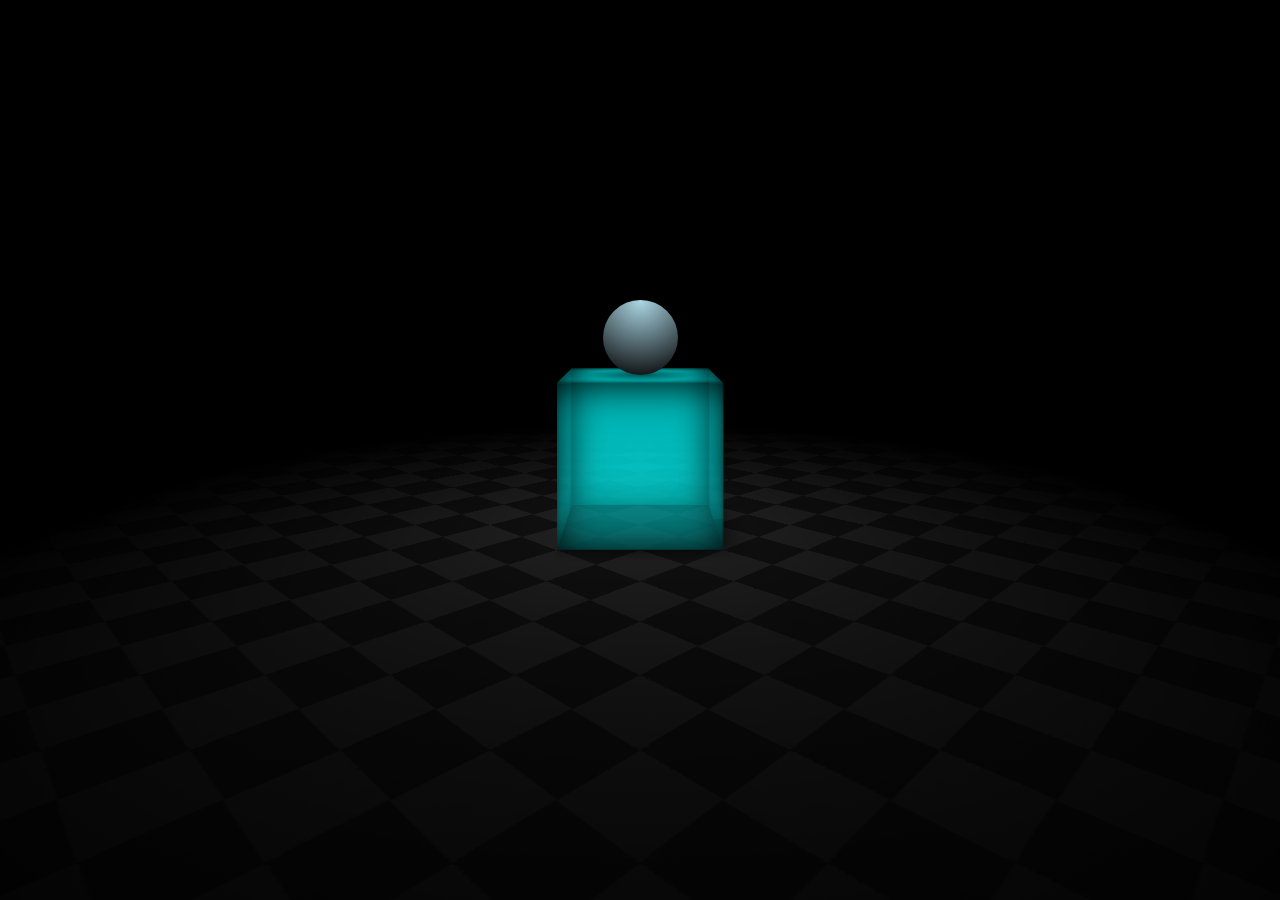
==== index.html @ 88fb0f55 "initial" ====
<!DOCTYPE html>
<html lang="en">

<head>
  <meta charset="UTF-8">
  <link rel="stylesheet" href="css/style.min.css">   
  <meta name="viewport" content="width=device-width, initial-scale=1">
  <title>Home</title>
</head>

<body>
  <div class="scene">
    <div class="floor"></div>
    <div class="cube">
      <div class="front"></div>
      <div class="back"></div>
      <div class="left"></div>
      <div class="right"></div>
      <div class="top">
        <div class="ballShadow"></div>
      </div>
    </div>
    <div class="bottom"></div>
    <div class="ball"></div>
  </div>
  <script src="js/script.min.js"></script>

</body>

</html>
---- css/style.min.css ----
*,::after,::before{box-sizing:border-box}blockquote,body,dd,dl,figcaption,figure,h1,h2,h3,h4,h5,h6,li,ol,p,ul{margin:0}ol,ul{padding:0}ul[class]{list-style:none}body,html{height:100%}a[class]{text-decoration:none}img,picture{max-width:100%;display:block;height:auto}button,input,select,textarea{font-family:inherit;font-size:inherit;line-height:inherit}button{cursor:pointer}.wrapper{display:flex;flex-flow:column;min-height:100%;position:relative}.main{flex:1 1 auto}.footer{flex:0 0 auto}.container{max-width:940px;width:100%;padding:0 1.75rem;margin:auto}.container-fluid{max-width:1920px;margin:0 auto;padding:0 1.5em}body{text-rendering:optimizeSpeed;font-size:1rem;font-family:Gilroy,sans-serif;font-weight:400;line-height:1.222}:root{--fontFamily-title:$fontFamilyTitle;--weight-title:$fontFamily-main;--clr-primary-b:black;--clr-primary-0:aqua;--clr-primary-1:#121212;--clr-primary-2:#242424;--clr-primary-lb:lightblue;--clr-primary-w:white}.button{padding:.75rem 1.75rem;border:none;border-radius:1.3em;font-weight:700;text-align:center;transition:color .4s,background-color .4s;margin:auto}.nav__list{overflow-y:auto;left:0;bottom:0;right:0;height:100%;position:absolute;transform-origin:center;transform:translateX(-120%);transition:transform .4s linear}.nav__link{transition:color .4s}.nav__burger{border-radius:50%;width:60px;height:60px;display:flex;justify-content:center;align-items:center;cursor:pointer;position:absolute;padding:.75em .25em;right:.625rem;top:4.125rem;visibility:visible}.nav__close{position:relative}.nav__close,.nav__close::after,.nav__close::before{display:block;right:0;top:0;width:2.063rem;height:.24rem;transition:transform .2s linear,top .2s linear,opacity .2s linear}.nav__close::after,.nav__close::before{position:absolute;content:""}.nav__close::after{top:-.483rem}.nav__close::before{top:.483rem}.nav__ru-eng{position:relative;opacity:0;transform:rotate(90deg);max-width:9rem;margin:9.375rem .625rem 3.125rem auto;transition:opacity .4s linear}.nav--open .nav__close::after{top:0;transform:rotate(-90deg)}.nav--open .nav__close{transform:rotate(45deg)}.nav--open .nav__close::before{top:0;transform:rotate(180deg)}.nav--open .nav__list{transform:translateX(0)}.nav--open .nav__ru-eng{opacity:1}.breadcrumbs{background-color:rgba(223,223,223,.5);padding:.875em}.breadcrumbs__list{display:flex;overflow-x:auto}.breadcrumbs__item{position:relative;padding-left:8px}.breadcrumbs__item+.breadcrumbs__item::before{position:absolute;content:"/";left:0}.breadcrumbs__link{font-size:.875rem;color:inherit}:root{--rotateSpeed:30s;--bounceSpeed:1.5s}body{background-color:var(--clr-primary-b);min-height:100vh;display:flex;justify-content:center;align-items:center;font-size:75px;perspective:10em;perspective-origin:50% calc(50% - 2em);overflow:hidden}.scene{position:relative;transform-style:preserve-3d;-webkit-animation:sceneRotate var(--rotateSpeed) infinite linear;animation:sceneRotate var(--rotateSpeed) infinite linear}@-webkit-keyframes sceneRotate{to{transform:rotateY(360deg)}}@keyframes sceneRotate{to{transform:rotateY(360deg)}}.ball{width:1em;height:1em;border-radius:50%;background-color:var(--clr-primary-lb);position:absolute;left:-.5em;top:-2em;background-image:radial-gradient(circle at top,var(--clr-primary-lb),var(--clr-primary-b));animation:ballBounce var(--bounceSpeed) infinite ease-out,sceneRotate var(--rotateSpeed) infinite linear reverse}@-webkit-keyframes ballBounce{0%,100%{top:-1.5em}50%{top:-4em;-webkit-animation-timing-function:ease-in;animation-timing-function:ease-in}}@keyframes ballBounce{0%,100%{top:-1.5em}50%{top:-4em;-webkit-animation-timing-function:ease-in;animation-timing-function:ease-in}}.ballShadow{position:absolute;width:100%;height:100%;background-image:radial-gradient(rgba(0,0,0,.467),rgba(0,0,0,0) 50%);-webkit-animation:ballShadow var(--bounceSpeed) infinite ease-out;animation:ballShadow var(--bounceSpeed) infinite ease-out}@-webkit-keyframes ballShadow{0%,100%,7.5%,93.5%{transform:scale(1);opacity:1}50%{transform:scale(2);opacity:.5;-webkit-animation-timing-function:ease-in;animation-timing-function:ease-in}}@keyframes ballShadow{0%,100%,7.5%,93.5%{transform:scale(1);opacity:1}50%{transform:scale(2);opacity:.5;-webkit-animation-timing-function:ease-in;animation-timing-function:ease-in}}.cube{font-size:75px;transform-style:preserve-3d;width:2em;height:2em;position:absolute;bottom:-1em;left:-1em;-webkit-animation:cubeHeight var(--bounceSpeed) infinite linear;animation:cubeHeight var(--bounceSpeed) infinite linear}@-webkit-keyframes cubeHeight{0%,100%{height:1.5em}6.5%,93.5%{height:2em}}@keyframes cubeHeight{0%,100%{height:1.5em}6.5%,93.5%{height:2em}}.cube .back,.cube .front,.cube .left,.cube .right{position:absolute;width:100%;height:100%;background-color:rgba(0,255,255,.467);box-shadow:0 0 .5em var(--clr-primary-b) inset}.cube .front{transform:translateZ(1em)}.cube .right{transform:rotateY(90deg) translateZ(1em)}.cube .back{transform:rotateY(180deg) translateZ(1em)}.cube .left{transform:rotateY(270deg) translateZ(1em)}.cube .top{position:absolute;width:2em;height:2em}.cube .top{background-color:rgba(0,255,255,.467);transform:translateY(-50%) rotateX(90deg);box-shadow:0 0 .5em var(--clr-primary-b) inset;top:0}.floor{position:absolute;top:1em;transform:translate(-50%,-50%) rotateX(90deg);width:15em;height:15em;background-image:radial-gradient(rgba(0,0,0,0),var(--clr-primary-b) 75%),repeating-conic-gradient(from 45deg,var(--clr-primary-1) 0deg 90deg,var(--clr-primary-2) 90deg 180deg);background-size:100%,1em 1em}.bottom{position:absolute;width:1.98em;height:1.98em;background-color:rgba(0,0,0,.467);top:-100%;left:0;box-shadow:0 0 .5em var(--clr-primary-b);transform:translateX(-50%) rotateX(90deg)}@media (prefers-reduced-motion:reduce){*,::after,::before{-webkit-animation-duration:0s!important;animation-duration:0s!important;-webkit-animation-iteration-count:1!important;animation-iteration-count:1!important;transition-duration:0s!important;scroll-behavior:auto!important}}
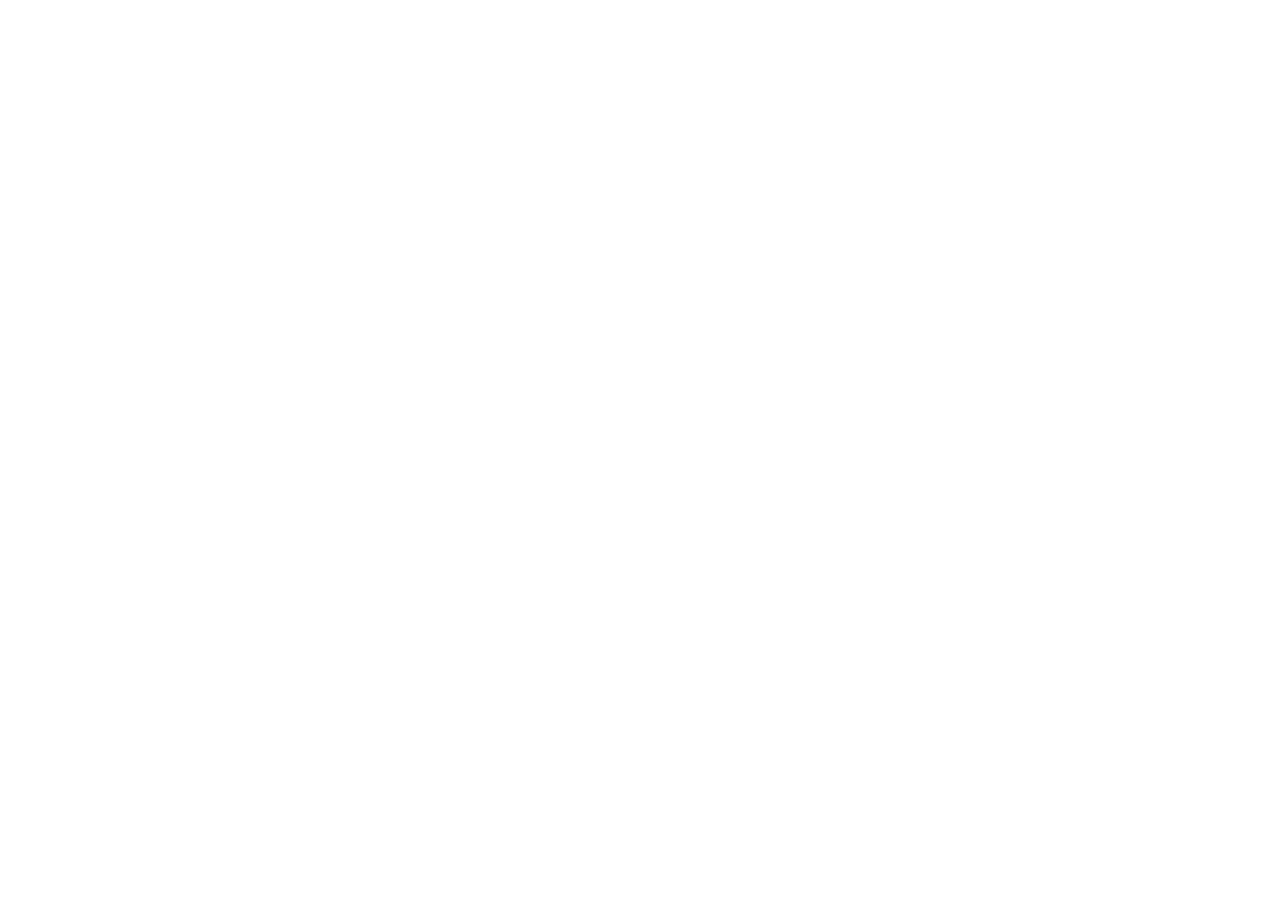
==== commit b62ed098: "some changes #2" ====
--- a/index.html
+++ b/index.html
@@ -3,9 +3,9 @@
 
 <head>
   <meta charset="UTF-8">
-  <link rel="stylesheet" href="css/style.min.css">   
+
   <meta name="viewport" content="width=device-width, initial-scale=1">
-  <title>Home</title>
+  <title>В разработке.</title>
 </head>
 
 <body>
@@ -23,7 +23,7 @@
     <div class="bottom"></div>
     <div class="ball"></div>
   </div>
-  <script src="js/script.min.js"></script>
+  <script src="js/script.js"></script>
 
 </body>
 
